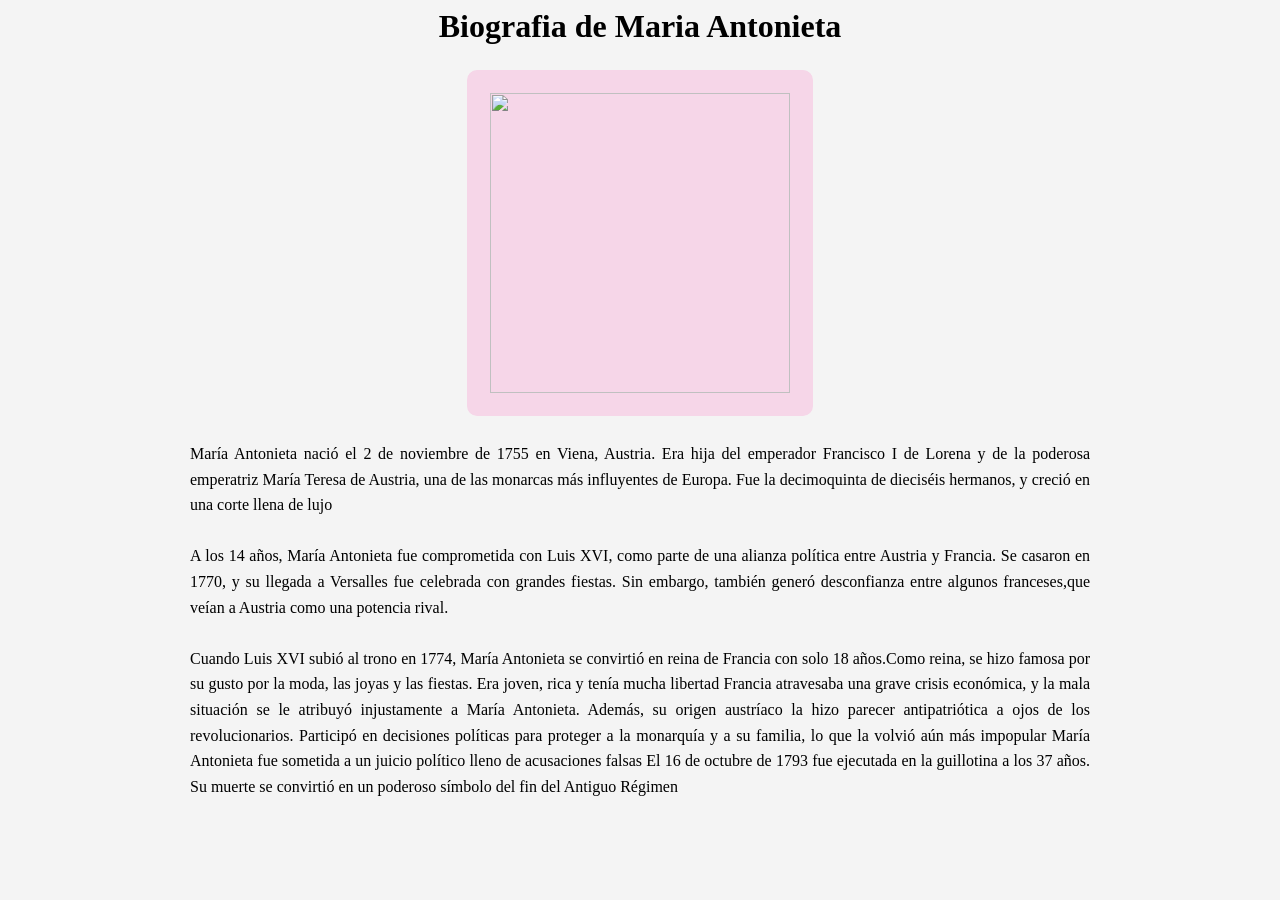
==== index.html @ 91d626eb "Add files via upload" ====
<html>
<head>
<meta charset="utf-8">
<style>
body{
background-color:#F4F4F4;
font-family:arial black;
}
div {
    background-color: #F6D6E8;
    padding: 23px;
    margin: 25px auto;
    width: fit-content;
    border-radius: 10px; 
}

 p {
            max-width: 900px;
            margin: auto;
            text-align: justify;
            line-height: 1.6;
        }
		img {
            width: 300px;
            display: block;
        }
		        h1 {
            text-align: center;
            margin-bottom: 20px;
        }
</style>
</head>
<body>
<h1> Biografia de Maria Antonieta </h1>
<div>
<center>
<img src="maria.jpg" width="300">
</center>
</div>
<p>María Antonieta nació el 2 de noviembre de 1755 en Viena, Austria. Era hija del emperador Francisco I de Lorena y de la poderosa emperatriz María Teresa de Austria, una de las monarcas más influyentes de Europa. Fue la decimoquinta de dieciséis hermanos, y creció en una corte llena de lujo
</br></br>
A los 14 años, María Antonieta fue comprometida con Luis XVI, como parte de una alianza política entre Austria y Francia. Se casaron en 1770, y su llegada a Versalles fue celebrada con grandes fiestas. Sin embargo, también generó desconfianza entre algunos franceses,que veían a Austria como una potencia rival.
</br></br>
Cuando Luis XVI subió al trono en 1774, María Antonieta se convirtió en reina de Francia con solo 18 años.Como reina, se hizo famosa por su gusto por la moda, las joyas y las fiestas. Era joven, rica y tenía mucha libertad Francia atravesaba una grave crisis económica, y la mala situación se le atribuyó injustamente a María Antonieta. Además, su origen austríaco la hizo parecer antipatriótica a ojos de los revolucionarios. Participó en decisiones políticas para proteger a la monarquía y a su familia, lo que la volvió aún más impopular María Antonieta fue sometida a un juicio político lleno de acusaciones falsas El 16 de octubre de 1793 fue ejecutada en la guillotina a los 37 años. Su muerte se convirtió en un poderoso símbolo del fin del Antiguo Régimen </p>
</body>
</html>
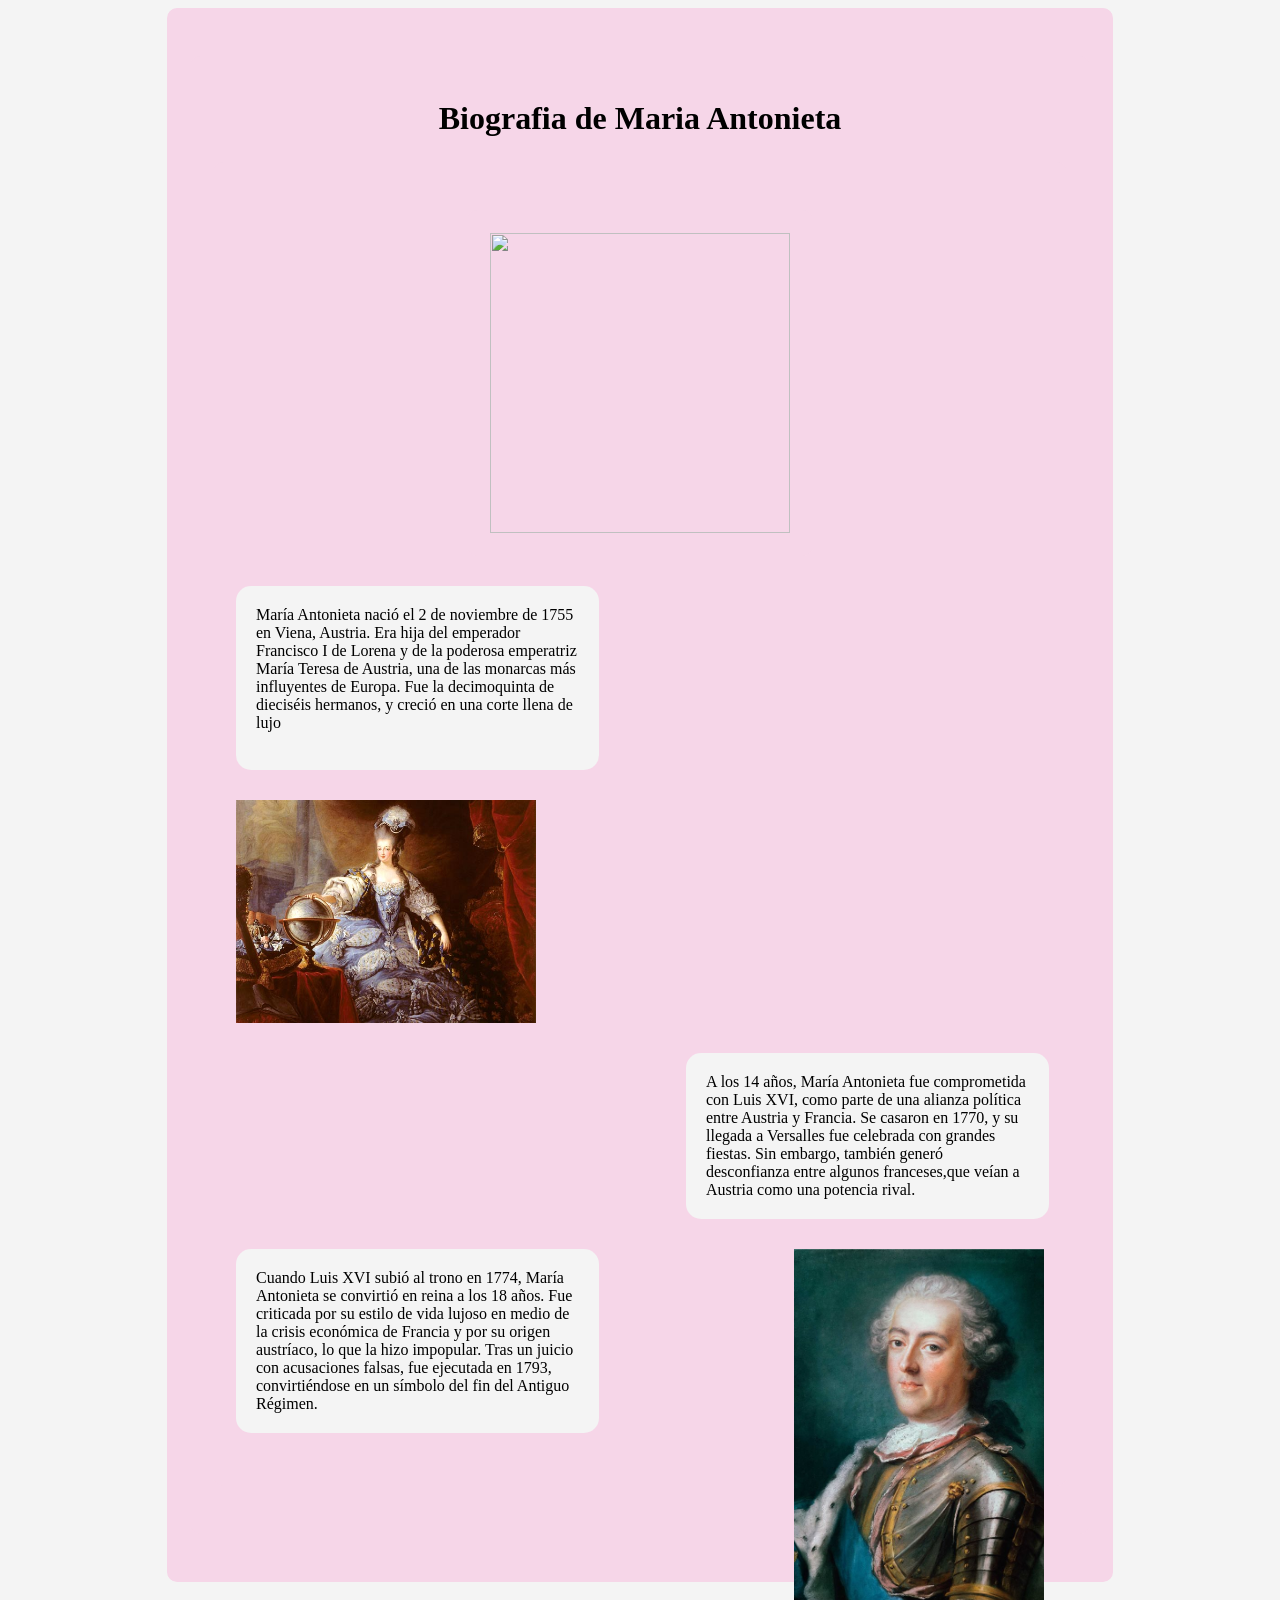
==== commit 8391b4b7: "Add files via upload" ====
--- a/index.html
+++ b/index.html
@@ -28,19 +28,58 @@
             text-align: center;
             margin-bottom: 20px;
         }
+		.espacio{
+		width: 900px;
+		margin: auto;
+		position: relative;
+		}
+		.izquierda{
+		left:0:
+		}
+		.derecha{
+		left: 450px;	
+		}
+		.bloque{
+		padding:20px;
+		width:40%;
+		border-radius: 15px;
+		margin: 30px 0;
+		position: relative;
+		background-color:#F4F4F4;
+		}
+		.luis{
+  float:right;
+  margin-left:10px;
+  width: 250px;
+}
+.titulo{
+font-family: Arial Black;
+}
+		
 </style>
 </head>
 <body>
+<div class="espacio">
+<div class="titulo">
 <h1> Biografia de Maria Antonieta </h1>
+<div>
 <div>
 <center>
 <img src="maria.jpg" width="300">
 </center>
 </div>
+<div class="bloque izquierda"
 <p>María Antonieta nació el 2 de noviembre de 1755 en Viena, Austria. Era hija del emperador Francisco I de Lorena y de la poderosa emperatriz María Teresa de Austria, una de las monarcas más influyentes de Europa. Fue la decimoquinta de dieciséis hermanos, y creció en una corte llena de lujo
 </br></br>
+</div>
+<img src="R.jpg" >
+<div class="bloque derecha">
 A los 14 años, María Antonieta fue comprometida con Luis XVI, como parte de una alianza política entre Austria y Francia. Se casaron en 1770, y su llegada a Versalles fue celebrada con grandes fiestas. Sin embargo, también generó desconfianza entre algunos franceses,que veían a Austria como una potencia rival.
-</br></br>
-Cuando Luis XVI subió al trono en 1774, María Antonieta se convirtió en reina de Francia con solo 18 años.Como reina, se hizo famosa por su gusto por la moda, las joyas y las fiestas. Era joven, rica y tenía mucha libertad Francia atravesaba una grave crisis económica, y la mala situación se le atribuyó injustamente a María Antonieta. Además, su origen austríaco la hizo parecer antipatriótica a ojos de los revolucionarios. Participó en decisiones políticas para proteger a la monarquía y a su familia, lo que la volvió aún más impopular María Antonieta fue sometida a un juicio político lleno de acusaciones falsas El 16 de octubre de 1793 fue ejecutada en la guillotina a los 37 años. Su muerte se convirtió en un poderoso símbolo del fin del Antiguo Régimen </p>
+</div>
+<img class="luis" src="B.jpg">
+<div class="bloque izquierda">
+Cuando Luis XVI subió al trono en 1774, María Antonieta se convirtió en reina a los 18 años. Fue criticada por su estilo de vida lujoso en medio de la crisis económica de Francia y por su origen austríaco, lo que la hizo impopular. Tras un juicio con acusaciones falsas, fue ejecutada en 1793, convirtiéndose en un símbolo del fin del Antiguo Régimen.</div>
+</div>
+</div>
 </body>
 </html>
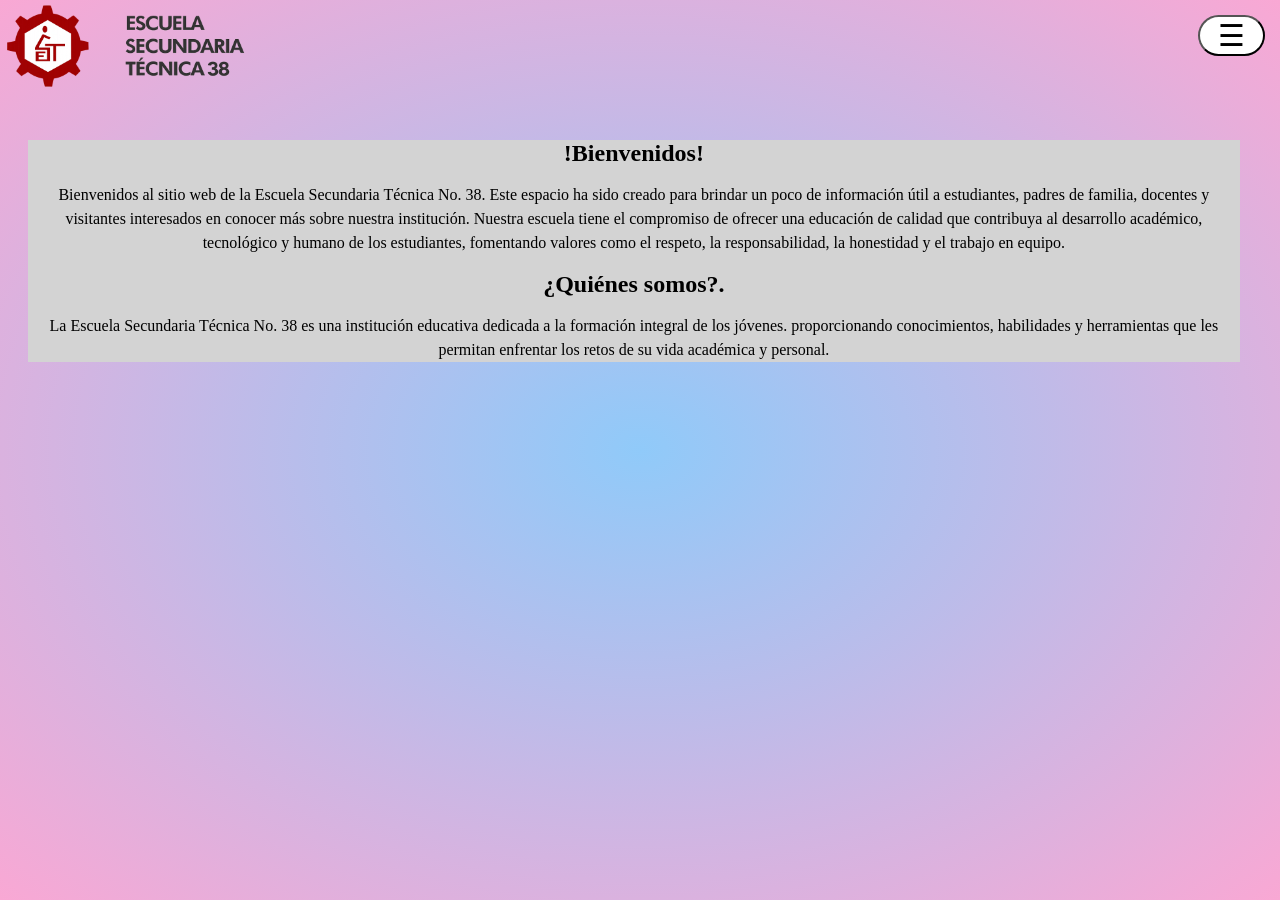
==== commit e4129c82: "Add files via upload" ====
--- a/index.html
+++ b/index.html
@@ -1,85 +1,74 @@
+<html>
 <html>
 <head>
 <meta charset="utf-8">
-<style>
-body{
-background-color:#F4F4F4;
-font-family:arial black;
-}
-div {
-    background-color: #F6D6E8;
-    padding: 23px;
-    margin: 25px auto;
-    width: fit-content;
-    border-radius: 10px; 
+<meta http-equiv="X-UA-Compatible" content="IE-edge">
+<meta name="viewport" content="width=device-width, initial-scale=1.0">
+<title>Proyecto Escuela Secundaria Tecnica 38</title>
+<link type="text/css" rel="stylesheet" href="h.css">
+</head>
+<body  >
+<div  class="resolucion">
+<div class="seccion">
+
+<button class="menu-btn" onclick="toggleMenu()">☰</button>
+
+<div class="menu" id="menu">
+
+    <button class="cerrar-menu" onclick="toggleMenu()">✖</button>
+
+    <a href="Talleres.html">Talleres</a>
+    <a href="Escuela.html">Conoce Nuestra Escuela</a>
+    <a href="Descargas.html">Descargas</a>
+    <a href="Informes.html">¿Quieres Saber Más?</a>
+
+</div>
+
+<img class="imagen" src="imagenes/fondo.png">
+
+
+
+<div class="desktop">
+
+</br></br>
+<div class="Informa">
+<h1></h1>
+<p>
+
+</p>
+
+<h1>!Bienvenidos!</h1>
+<p>
+Bienvenidos al sitio web de la Escuela Secundaria Técnica No. 38. 
+Este espacio ha sido creado para brindar un poco de información útil a estudiantes, padres de familia, docentes y visitantes interesados en conocer más sobre nuestra institución.
+Nuestra escuela tiene el compromiso de ofrecer una educación de calidad que contribuya al desarrollo académico, tecnológico y humano de los estudiantes, fomentando valores como el respeto, la responsabilidad, la honestidad y el trabajo en equipo.
+</p>
+<h1>¿Quiénes somos?.</h1>
+<p>
+La Escuela Secundaria Técnica No. 38 es una institución educativa dedicada a la formación integral de los jóvenes.
+proporcionando conocimientos, 
+habilidades y herramientas que les permitan enfrentar los retos de su vida académica y personal.
+</p>
+
+               </div>
+
+                 </div>
+				 
+				
+
+
+				 
+				 
+				 <script>
+function toggleMenu() {
+    document.getElementById("menu").classList.toggle("active");
 }
 
- p {
-            max-width: 900px;
-            margin: auto;
-            text-align: justify;
-            line-height: 1.6;
-        }
-		img {
-            width: 300px;
-            display: block;
-        }
-		        h1 {
-            text-align: center;
-            margin-bottom: 20px;
-        }
-		.espacio{
-		width: 900px;
-		margin: auto;
-		position: relative;
-		}
-		.izquierda{
-		left:0:
-		}
-		.derecha{
-		left: 450px;	
-		}
-		.bloque{
-		padding:20px;
-		width:40%;
-		border-radius: 15px;
-		margin: 30px 0;
-		position: relative;
-		background-color:#F4F4F4;
-		}
-		.luis{
-  float:right;
-  margin-left:10px;
-  width: 250px;
+function cerrarMenu() {
+    document.getElementById("menu").classList.remove("active");
 }
-.titulo{
-font-family: Arial Black;
-}
-		
-</style>
-</head>
-<body>
-<div class="espacio">
-<div class="titulo">
-<h1> Biografia de Maria Antonieta </h1>
-<div>
-<div>
-<center>
-<img src="maria.jpg" width="300">
-</center>
-</div>
-<div class="bloque izquierda"
-<p>María Antonieta nació el 2 de noviembre de 1755 en Viena, Austria. Era hija del emperador Francisco I de Lorena y de la poderosa emperatriz María Teresa de Austria, una de las monarcas más influyentes de Europa. Fue la decimoquinta de dieciséis hermanos, y creció en una corte llena de lujo
-</br></br>
-</div>
-<img src="R.jpg" >
-<div class="bloque derecha">
-A los 14 años, María Antonieta fue comprometida con Luis XVI, como parte de una alianza política entre Austria y Francia. Se casaron en 1770, y su llegada a Versalles fue celebrada con grandes fiestas. Sin embargo, también generó desconfianza entre algunos franceses,que veían a Austria como una potencia rival.
-</div>
-<img class="luis" src="B.jpg">
-<div class="bloque izquierda">
-Cuando Luis XVI subió al trono en 1774, María Antonieta se convirtió en reina a los 18 años. Fue criticada por su estilo de vida lujoso en medio de la crisis económica de Francia y por su origen austríaco, lo que la hizo impopular. Tras un juicio con acusaciones falsas, fue ejecutada en 1793, convirtiéndose en un símbolo del fin del Antiguo Régimen.</div>
-</div>
+</script>    
+       </div>
 </div>
 </body>
 </html>
--- a/h.css
+++ b/h.css
@@ -0,0 +1,364 @@
+body{
+
+    background: radial-gradient(circle, #81D4FA 0%, #81D4FA 35%, #FFFFFF 45%);
+    background: radial-gradient(#90CAF9, #F9A8D4);
+    padding: 80px 20px 100px 20px;   /* Ajusta el padding según necesites */
+    margin-bottom: 0;
+    position: relative;
+}
+.menu-btn{
+    position:fixed;
+    top:15px;
+    right:15px;
+    font-size:30px;
+    cursor:pointer;
+    background:#ffffff;
+    border-radius:45px;
+	width:67px;
+}
+
+.menu{
+    position:fixed;
+    top:0;
+    right:-250px;
+    width:250px;
+    height:100%;
+    background: linear-gradient(180deg, #7C3AED, #2563EB);
+    transition:0.5s;
+    padding-top:60px;
+}
+
+.menu a{
+    display:block;
+    color:white;
+    text-decoration:none;
+    padding:15px 20px;
+	background: linear-gradient(135deg, #2563EB, #60A5FA);
+	font-family:Cascadia Code;
+	   z-index: 1000;
+}
+
+.menu a:hover{
+    background:#00CCFF;
+}
+
+.menu.active{
+    right:0;
+}
+.imagenes{/*imagen taller*/
+    width: 250px;
+    position: relative;
+    left: 200px; /* Mueve a la derecha */
+    top: 218px;  /* Mueve hacia abajo */
+    transition:0.3s;
+	border-radius:45px;
+}
+.imagenes:hover{
+   transform:scale(1.9);
+margin:auto;   
+}
+
+
+.imagen{/*LOGO*/
+    position: fixed; /* Se queda fija en la pantalla */
+    top: -30px;       /* Distancia desde arriba */
+    left: 5px;      /* Distancia desde la izquierda */
+    width: 250px;    /* Tamaño de la imagen */
+
+}
+.soldadura{
+    background-color:#FFB74D;
+    padding:20px;
+}
+
+.vestido{
+    background-color:#F8BBD0;
+    padding:10px;
+}
+
+.informatica{
+    background-color:#90CAF9;
+    padding:10px;
+}
+
+.ofimatica{
+    background-color:#A5D6A7;
+    padding:10px;
+}
+.electricidad{
+    background-color:#FFB74D;
+    padding:20px;
+}
+.tt{
+	    font-family: "Trebuchet MS", sans-serif;
+    font-size: 35px;
+    font-weight: none;
+	background:#7C3AED;
+		padding: 80px;
+	width:90%;
+border-radius:125px;
+  display: flex;
+    justify-content: center; 
+    align-items: center;     
+    height: 7vh;
+}
+
+.ti{/* TITULO */
+
+  display: flex;
+    justify-content: center; 
+    align-items: center;     
+    height: 9vh;
+    font-family: "Trebuchet MS", sans-serif;
+    font-size: 32px;
+    font-weight: bold;
+	background:#E3BEE1;
+		padding: 100px;
+width:97%;
+border-radius:67px;
+
+}
+.gif{
+	width:250px;
+    margin-bottom:400px;
+}
+.text{
+	font-family: calibri;
+	background:#ffffff;
+	border-radius:10px;
+}
+.taller{
+	background: linear-gradient(135deg, #2563EB, #E3BEE1);
+    text-decoration:none;
+width:120%;
+border-radius:67PX;
+}
+.s{
+	background: linear-gradient(135deg, #90CAF9, #E3BEE1);
+    font-family: Georgia;
+}
+.color{
+color:#ff00ff;
+
+}
+.ttt{
+color:#ffffff;
+
+}
+.sol{
+	
+    background-color: #6d8cff;
+    padding: 10px;
+    display: flex;
+    gap: 20px; /* separación entre enlaces */
+}
+.6{
+    position: fixed; /* Se queda fija en la pantalla */
+    top: -67px;       /* Distancia desde arriba */
+    left: 5px;      /* Distancia desde la izquierda */
+    width: 250px;  
+}
+.Informa{
+	text-align:;
+		background:#D3D3D3;
+		
+}
+.info{
+	text-align:justify;
+	background:#D3D3D3;
+}
+.resolucion{
+	text-align:center;
+	width:99%
+	
+}
+/**Movil**/
+@media (max-width: 767px){
+	.desktop{ 
+  
+        margin: auto;
+        padding: 10px;
+    }
+
+    .Informa{
+        width: 100%;
+        box-sizing: border-box;
+    }
+
+    .imagen{
+
+    width: 67%;
+    max-width: 100%;
+    height: auto;
+    display: block;
+}
+    }
+
+    p{
+        font-size: 16px;
+        line-height: 1.5;
+    }
+
+    h1{
+        font-size: 24px;
+    }
+	.imagenes{/*imagen taller*/
+display:none;
+}
+.ti{/* TITULO */
+
+  display: flex;
+    justify-content: center; 
+    align-items: center;     
+    height: 9vh;
+    font-family: "Trebuchet MS", sans-serif;
+    font-size: 250%;
+    font-weight: bold;
+	background:#E3BEE1;
+		padding: 30%;
+width:59%;
+border-radius:67px;
+
+}
+.menu-btn{
+    position:fixed;
+    top:15px;
+    right:15px;
+    font-size:30px;
+    cursor:pointer;
+    background:#ffffff;
+    border-radius:45px;
+	width:67px;
+}
+
+.menu{
+    position:fixed;
+    top:0;
+    right:-250px;
+    width:250px;
+    height:100%;
+    background: linear-gradient(180deg, #7C3AED, #2563EB);
+    transition:0.5s;
+    padding-top:60px;
+}
+
+.menu a{
+    display:block;
+    color:white;
+    text-decoration:none;
+    padding:15px 20px;
+	background: linear-gradient(135deg, #2563EB, #60A5FA);
+	font-family:Cascadia Code;
+	   z-index: 1000;
+}
+
+.menu a:hover{
+    background:#00CCFF;
+}
+
+.menu.active{
+    right:0;
+}
+.Escuela{
+	    width: 67%;
+    max-width: 100%;
+    height: auto;
+border-radius:50px;
+}
+
+.Nuestra{
+		font-family:calibri;
+	font-size:250%;
+}
+.PP{
+			font-family:calibri;
+	font-size:67%;
+}
+.ca{
+		    width: 90%;
+    max-width: 100%;
+    height: auto;
+	border-radius:35px;
+}
+.inormar{
+background:#ffffff;
+font-family:caibri;
+	border-radius:35px;
+}
+
+
+
+
+
+
+
+
+}}
+	.tablet{ display:none;}
+
+}
+/**Tablet**/
+@media (max-width: 768px) and (max-width: 990px){
+		.desktop{ display:none;}
+
+.movil{ display:none;}
+
+}
+/**Compu**/
+@media (min-width: 991px){
+
+	.tablet{ display:none;}
+.movil{ display:none;}
+
+}
+
+
+
+
+.persona{
+    position: fixed;
+    bottom: auto;
+    right: 20px;
+    width: 355px;
+	border-radius:30px;
+		   z-index: ;
+}
+.cerrar-menu{
+    position: absolute;
+    top: 10px;
+    right: 10px;
+    background: transparent;
+    border: none;
+    color: white;
+    font-size: 30px;
+    cursor: pointer;
+}
+
+.menu{
+    z-index: 1000;
+}
+.Escuela{
+	    width: 67%;
+    max-width: 100%;
+    height: auto;
+}
+
+.Nuestra{
+		font-family:calibri;
+	font-size:250%;
+}
+.PP{
+			font-family:calibri;
+	font-size:67%;
+}
+.ca{
+		    width: 90%;
+    max-width: 100%;
+    height: auto;
+	border-radius:35px;
+}
+.inormar{
+background:#ffffff;
+font-family:caibri;
+	
+}
